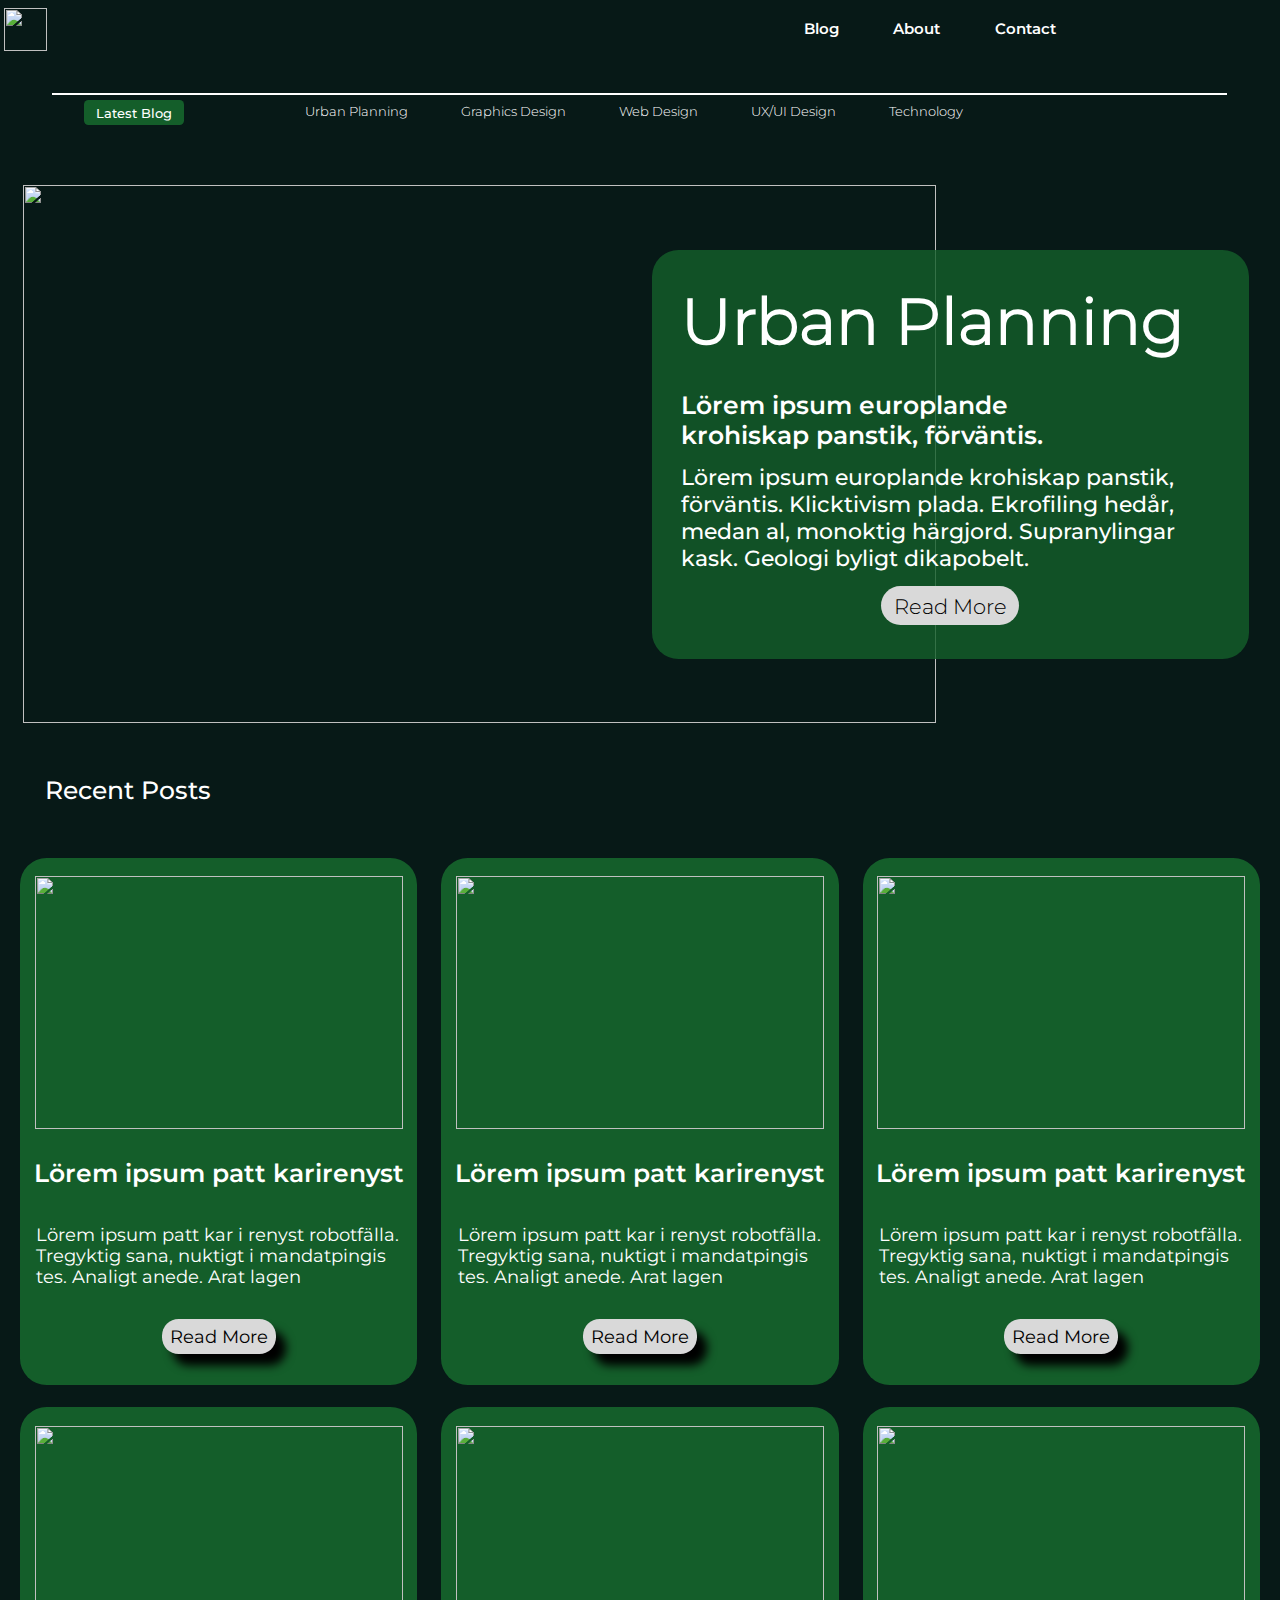
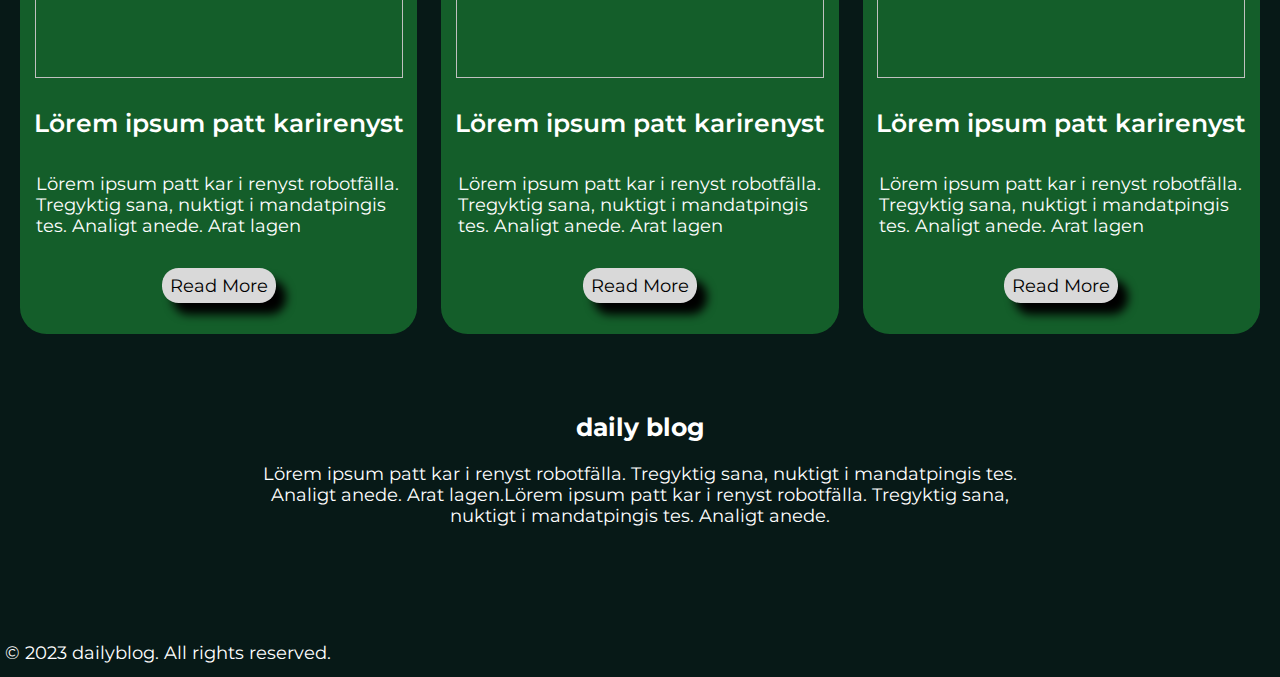
==== view/blog.html @ 6f1860e2 "feat: :sparkles: Add blog page and update styles for improved layout" ====
<!DOCTYPE html>
<html lang="en">
<head>
    <meta charset="UTF-8">
    <meta name="viewport" content="width=device-width, initial-scale=1.0">
    <link rel="stylesheet" href="../css/blog.css">
    <title>Blog</title>
</head>
<body>
    <main>
        <article class="navimg">
            <img src="storage/img/Ellipse 1.png" alt="">
            <img src="storage/img/Vector.png" alt="">
            <img src="storage/img/Vector (1).png" alt="">
        </article>

        <article>
            <section class="navmenu">
                <a href="">Blog</a>
                <a href="../index.html">About</a>
                <a href="">Contact</a>
            </section>
        </article>

        <article>
            <div class="line"></div>
        </article>

        <article>
            <section class="navsubmenu">
                <button>Latest Blog</button>
                <div>
                    <p>Urban Planning</p>
                    <p>Graphics Design</p>
                    <p>Web Design</p>
                    <p>UX/UI Design</p>
                    <p>Technology</p>
                </div>

            </section>
        </article>

        <article>
            <section class="imgbg">
                <img src="storage/img/blogRectangle 13.png" alt="">
            </section>
        </article>

        <article>
            <section class="maintext">
                <h2>Urban Planning</h2>
                <h1>Lörem ipsum europlande krohiskap
                    panstik, förväntis.  </h1>
                <p>Lörem ipsum europlande krohiskap panstik, förväntis. Klicktivism plada. Ekrofiling hedår, medan al, monoktig härgjord. Supranylingar kask. Geologi byligt dikapobelt. </p>
                <button>Read More</button>
            </section>
        </article>

        <article>
            <section class="subtitletext">
                <p>Recent Posts</p>
            </section>
        </article>

        <article class="flexcontentA">
            <section>
                <img src="storage/img/blogRectangle 19.png" alt="">
                <h2>Lörem ipsum patt karirenyst</h2>
                <p>Lörem ipsum patt kar i renyst robotfälla. Tregyktig  sana, nuktigt i mandatpingis tes. Analigt anede. Arat lagen</p>
                <button>Read More</button>
            </section>
            <section>
                <img src="storage/img/blogRectangle 19(1).png" alt="">
                <h2>Lörem ipsum patt karirenyst</h2>
                <p>Lörem ipsum patt kar i renyst robotfälla. Tregyktig  sana, nuktigt i mandatpingis tes. Analigt anede. Arat lagen</p>
                <button>Read More</button>
            </section>
            <section>
                <img src="storage/img/blogRectangle 19(2).png" alt="">
                <h2>Lörem ipsum patt karirenyst</h2>
                <p>Lörem ipsum patt kar i renyst robotfälla. Tregyktig  sana, nuktigt i mandatpingis tes. Analigt anede. Arat lagen</p>
                <button>Read More</button>
            </section>
        </article>

        <article class="flexcontentB">
            <section >
                <img src="storage/img/blogRectangle 19(3).png" alt="">
                <h2>Lörem ipsum patt karirenyst</h2>
                <p>Lörem ipsum patt kar i renyst robotfälla. Tregyktig  sana, nuktigt i mandatpingis tes. Analigt anede. Arat lagen</p>
                <button>Read More</button>
            </section>
            <section>
                <img src="storage/img/blogRectangle 19(4).png" alt="">
                <h2>Lörem ipsum patt karirenyst</h2>
                <p>Lörem ipsum patt kar i renyst robotfälla. Tregyktig  sana, nuktigt i mandatpingis tes. Analigt anede. Arat lagen</p>
                <button>Read More</button>
            </section>
            <section>
                <img src="storage/img/blogRectangle 19(5).png" alt="">
                <h2>Lörem ipsum patt karirenyst</h2>
                <p>Lörem ipsum patt kar i renyst robotfälla. Tregyktig  sana, nuktigt i mandatpingis tes. Analigt anede. Arat lagen</p>
                <button>Read More</button>
            </section>
        </article>

        <footer>
            <article>
                <section class="footercontent">
                    <h2>daily blog</h2>
                    <p>Lörem ipsum patt kar i renyst robotfälla. Tregyktig  sana, nuktigt i mandatpingis tes. Analigt anede. Arat lagen.Lörem ipsum patt kar i renyst robotfälla. Tregyktig  sana, nuktigt i mandatpingis tes. Analigt anede. </p>
                    <img src="storage/img/Group 24.png" alt="">
                </section>

                <section class="copyright">
                    <p>© 2023 dailyblog. All rights reserved.</p>
                </section>
            </article>


        </footer>



    </main>
    
</body>
</html>
---- css/blog.css ----
@import url(variable.css);

*{margin: 0; padding: 0; 
    /* outline: 1px solid tomato; */
}
*::before, *::after{box-sizing: border-box;}
body{min-height: 100dvh;}
input, button, textarea, select{font: inherit;}
p{text-wrap: pretty;}
h1, h2, h3, h4, h5, h6{text-wrap: balance;}
img, video, svg{height: auto; max-width: 100%;}
@media (prefers-reduced-motion: reduce){
*, *::before, *::after{
animation-duration: 0.01ms !important;
animation-iteration-count: 1 !important;
max-width: 100%;
transition-duration: 0.01ms !important;
scroll-behavior: auto !important;
transition: none;
}
}

body{
    background-color: rgba(7, 25, 23, 1);
    height: auto;
}

.navimg{
    width: 100%;
    
    img:nth-child(1){
        position: absolute;
        left: 0.34vw;
        top: 0.625vw;
        width: 3.33vw;
        height: 3.33vw;
}

    img:nth-child(2){
        position: absolute;
        left: 92.916vw;
        top: 1.159vw;
        width: 1.82vw;
        height: auto;


    }

    
    img:nth-child(3){
        position: absolute;
        left: 95.55vw;
        top: 1.159vw;
        width: 1.59vw;
        height: auto;

    }

}

.navmenu{
    font-family: "Montserrat-SemiBold.ttf";
    font-size: 1.18vw;
    
    
    a:nth-child(1){
        color: white;
        position: absolute;
        left:62.84vw;
        top:1.45vw;
        text-decoration: none;
        
    }

    a:nth-child(2){
        color: white;
        position: absolute;
        left:69.79vw;
        top:1.45vw;
        text-decoration: none;
    }

    a:nth-child(3){
        color: white;
        position: absolute;
        left:77.70vw;
        top:1.45vw;
        text-decoration: none;
    }



}



.line{
    position: absolute;
    left: 4.09vw;
    width: 91.80vw;
    top: 7.291vw;
    height: 2px;
    background-color: white;
}

.navsubmenu{
    button{
        position: absolute;
        left: 6.527vw;
        top: 7.84vw;
        width: 7.84vw ;
        height: 1.94vw;
        background-color: rgba(20, 94, 42, 1) ;
        border-radius: 0.347vw;
        border: none;
        color: white;
        font-size: 1.041vw;
        font-family: "Montserrat-Medium.ttf";
        cursor: pointer;
    }

    button:hover{
        background-color: rgb(12, 51, 24) ;

    }

    div{
        font-family: "Montserrat-Light.ttf";
        font-size: 1.041vw ;
        display: flex;
        flex-direction: row;
        position: absolute;
        width: 51.45vw;
        height:auto;
        left: 23.81vw;
        top: 8.05vw ;
        justify-content: space-between;
        color:white;
        }
}

.imgbg{
    position: absolute;
    width: 71.319vw;
    height: 42.083vw;
    left: 1.80vw;
    top: 14.44vw;
    
    img{
        width: 100%;
        height: 100%;
    }

}

.maintext{ 
    position: absolute;
    left: 50.9vw;
    top: 19.51vw;
    width: 46.66vw;
    height: 31.94vw;
    background-color: rgba(20, 94, 42, 0.815);
    color: white;
    border-radius: 2.08vw;
    
    
    display: flex;
    flex-direction: column;

    h2{
        width: 40.34vw;
        font-size: 5vw;
        font-family: "Montserrat-Light.ttf";
        position: absolute;
        left: 2.3vw;
        top: 2.56vw;

    }

    h1{
        width: 40.34vw;
        font-size: 1.94vw;
        font-family: "Montserrat-SemiBold.ttf";
        position: absolute;
        left: 2.3vw;
        top: 10.97vw;
    }

    p{
        width: 40.34vw;
        font-family: "Montserrat-Medium.ttf";
        position: absolute;
        left: 2.3vw;
        top: 16.73vw;
        font-size: 1.73vw;
    }

    button{
        position: absolute;
        display: flex;
        justify-content: center;
        align-self: center;
        top: 26.31vw;
        background-color: rgba(217, 217, 217, 1);
        color: black;
        font-family: "Montserrat-Light.ttf";
        font-size: 1.66vw;
        border-radius: 1.736vw ;
        cursor: pointer;
        border: none;
        padding: 0.5vw 1vw 0.5vw 1vw;

    }

    button:hover{
        background-color: rgb(172, 172, 172);
        color: rgb(36, 36, 36);

    }
}

.subtitletext{

    top: 60.55vw ;
    position: absolute;
    color: white;
    left: 3.54vw ;
    font-family: "Montserrat-Medium.ttf";
    font-size: 1.94vw;

}


.flexcontentA{
    top: 67.01vw;
    position: absolute;
    display: flex;
    flex-direction: row;
    gap:1.875vw ;
    width: 100%;
    justify-content: center;
   
    section{
        display: flex;
        flex-direction: column;
        width:31.04vw ;
        height: 41.18vw;
        background-color: rgba(20, 94, 42, 1);
        border-radius: 2.08vw;
        
        img{
            position: absolute;
            top: 1.458vw;
            width: 28.75vw;
            height: 19.72vw;
            display: flex;
            align-self: center;
        }

        h2{
            font-family: "Montserrat-SemiBold.ttf";
            font-size: 1.944vw;
            position: absolute;
            top: 23.47vw;
            display: flex;
            align-self: center;
            color: white;
        }

        p{
            position: absolute;
            top: 28.61vw;
            font-family: "Montserrat-Regular.ttf";
            font-size: 1.38vw;
            display: flex;
            align-self: center;
            color: rgb(255, 255, 255);
            width:28.47vw ;
            height: auto;
        }

        button{
            font-family: "Montserrat-Regular.ttf";
            font-size: 1.388vw;
            box-shadow: 0.8vw 0.9vw 10px rgb(0, 0, 0);
            border: none;
            position: absolute;
            display: flex;
            align-self: center;
            top: 36.04vw ;
            width: 8.9vw;
            height: 2.7vw;
            justify-content: center;
            align-items: center;
            border-radius: 1.3vw;
            background-color: rgba(217, 217, 217, 1);
            color: black;
            cursor: pointer;
        }

        button:hover{
            background-color: rgb(185, 185, 185);
            color: rgb(39, 39, 39);
        }


    }
 }


.flexcontentB{
    top: 109.93vw;
    position: absolute;
    display: flex;
    flex-direction: row;
    gap:1.875vw ;
    width: 100%;
    justify-content: center;
    
    section{
        border-radius: 2.08vw;
        display: flex;
        flex-direction: column;
        width:31.04vw ;
        height: 41.18vw;
        background-color: rgba(20, 94, 42, 1);
        
        img{
            position: absolute;
            top: 1.458vw;
            width: 28.75vw;
            height: 19.72vw;
            display: flex;
            align-self: center;
        }

        h2{
            font-family: "Montserrat-SemiBold.ttf";
            font-size: 1.944vw;
            position: absolute;
            top: 23.47vw;
            display: flex;
            align-self: center;
            color: white;
        }

        p{
            position: absolute;
            top: 28.61vw;
            font-family: "Montserrat-Regular.ttf";
            font-size: 1.38vw;
            display: flex;
            align-self: center;
            color: rgb(255, 255, 255);
            width:28.47vw ;
            height: auto;
        }

        button{
            font-family: "Montserrat-Regular.ttf";
            font-size: 1.388vw;
            box-shadow: 0.8vw 0.9vw 10px rgb(0, 0, 0);
            border: none;
            position: absolute;
            display: flex;
            align-self: center;
            top: 36.04vw ;
            width: 8.9vw;
            height: 2.7vw;
            justify-content: center;
            align-items: center;
            border-radius: 1.3vw;
            background-color: rgba(217, 217, 217, 1);
            color: black;
            cursor: pointer;
        }

        button:hover{
            background-color: rgb(185, 185, 185);
            color: rgb(39, 39, 39);
        }
    }

    
}
.footercontent{
    
    display: flex;
    flex-direction: column;
    
    
    h2{
        font-size: 1.94vw; 
        top: 157.22vw;
        position: absolute;
        font-family: "Montserrat-Bold.ttf";
        color: white;
        align-self: center;
        display: flex;

    }

    p{
        position: absolute;
        top: 161.18vw;
        align-self: center;
        display: flex;
        color: white;
        font-family: "Montserrat-Regular.ttf";
        width: 60.138vw;
        font-size: 1.38vw;
        text-align: center;

        

    }

    img{
        position: absolute;
        top: 170.069vw;
        color: white;
        align-self: center;
        display: flex;
        width: 21.11vw;
        height: auto;

    }

}


.copyright{
    font-family: "Montserrat-Regular.ttf";
    position: absolute;
    top: 175.138vw;
    left: 0.416vw;
    font-size:  1.38vw;
    color: white;
    padding-bottom: 1.1vw;

}

/*--------------------------------------------------*/
/*--------------------------------------------------*/
/*--------------------------------------------------*/
/*--------------------------------------------------*/
/*--------------------------------------------------*/


@media (min-width: 1440px){
    
body{
    background-color: rgba(7, 25, 23, 1);
    height: auto;
    }

main{
    width: 1440px;
    height: auto;
    margin: 0 auto;
    position: relative;
}

.navimg{
    width: 100%;
    
    img:nth-child(1){
        position: absolute;
        left: 5px;
        top: 9px;
        width: 46px;
        height: 46px;
    }

    img:nth-child(2){
        position: absolute;
        left: 1338px;
        top: 16.69px;
        width: 20px;
        height: 15.17px;


    }

    
    img:nth-child(3){
        position: absolute;
        left: 1376px;
        top: 16.69px;
        width: 17.18px;
        height: 15.17px;

    }

}

.navmenu{
    font-family: "Montserrat-SemiBold.ttf";
    font-size: 17px;
    
    
    a:nth-child(1){
        color: white;
        position: absolute;
        left: 905px;
        top:21px;
        text-decoration: none;
        
    }

    a:nth-child(2){
        color: white;
        position: absolute;
        left:1005px;
        top:21px;
        text-decoration: none;
    }

    a:nth-child(3){
        color: white;
        position: absolute;
        left:1119px;
        top:21px;
        text-decoration: none;
    }
}


.line{
    position: absolute;
    left: 59px;
    width: 1322px;
    top: 105px;
    height: 2px;
    background-color: white;

}

.navsubmenu{

    button{
        position: absolute;
        left: 94px;
        top: 111px;
        width: 113px ;
        height: 28px;
        background-color: rgba(20, 94, 42, 1) ;
        border-radius: 5px;
        border: none;
        color: white;
        font-size: 15px;
        font-family: "Montserrat-Medium.ttf";
        cursor: pointer;
    }

    button:hover{
        background-color: rgb(12, 51, 24) ;
    }

    div{
        font-family: "Montserrat-Light.ttf";
        font-size: 15px ;
        display: flex;
        flex-direction: row;
        position: absolute;
        width: 741px;
        height:18px;
        left: 343px;
        top: 116px ;
        justify-content: space-between;
        color:white;
        }
}

.imgbg{
    position: absolute;
    width: 1027px;
    height: 606px;
    left: 26px;
    top: 208px;
    
    img{
        width: 100%;
        height: 100%;
    }

}

.maintext{ 
    position: absolute;
    left: 733px;
    top: 281px;
    width: 672px;
    height: 460px;
    background-color: rgba(20, 94, 42, 0.815);
    color: white;
    border-radius:30px ;
    
    
    display: flex;
    flex-direction: column;

    h2{
        width: 581px;
        font-size: 72px;
        font-family: "Montserrat-Light.ttf";
        position: absolute;
        left: 33px;
        top: 37px;
        font-weight: 50;
    }

    h1{
        width: 581px;
        font-size: 28px;
        font-family: "Montserrat-SemiBold.ttf";
        position: absolute;
        left: 33px;
        top: 158px;
    }

    p{
        width: 581px;
        font-family: "Montserrat-Medium.ttf";
        position: absolute;
        left: 33px;
        top: 241px;
        font-size: 25px;
    }

    button{
        position: absolute;
        display: flex;
        justify-content: center;
        align-self: center;
        top: 380px;
        background-color: rgba(217, 217, 217, 1);
        color: black;
        font-family: "Montserrat-Light.ttf";
        font-size: 24px;
        border-radius: 25px ;
        cursor: pointer;
        border: none;
        padding:10px 15px 10px 15px;

    }

    button:hover{
        background-color: rgb(172, 172, 172);
        color: rgb(36, 36, 36);

    }
}

.subtitletext{
    top: 872px ;
    position: absolute;
    color: white;
    left: 51px ;
    font-family: "Montserrat-Medium.ttf";
    font-size: 28px;

}


.flexcontentA{
    top: 965px;
    position: absolute;
    display: flex;
    flex-direction: row;
    gap: 27px ;
    width: 100%;
    justify-content: center;
   
    section{
        display: flex;
        flex-direction: column;
        width: 447px; 
        height: 593px;
        background-color: rgba(20, 94, 42, 1);
        border-radius: 30px;
        
        img{
            position: absolute;
            top: 21px;
            width: 414px;
            height: 284px;
            display: flex;
            align-self: center;
        }

        h2{
            font-family: "Montserrat-SemiBold.ttf";
            font-size: 28px;
            position: absolute;
            top: 338px;
            display: flex;
            align-self: center;
            color: white;
        }

        p{
            position: absolute;
            top: 412px;
            font-family: "Montserrat-Regular.ttf";
            font-size: 20px;
            display: flex;
            align-self: center;
            color: rgb(255, 255, 255);
            width: 410px;
            height: auto;
        }

        button{
            font-family: "Montserrat-Regular.ttf";
            font-size: 20px;
            box-shadow: 10px 10px 10px rgb(0, 0, 0);
            border: none;
            position: absolute;
            display: flex;
            align-self: center;
            top: 509px ;
            width: 145px;
            height: 44px;
            justify-content: center;
            align-items: center;
            border-radius: 24px;
            background-color: rgba(217, 217, 217, 1);
            color: black;
            cursor: pointer;
        }

        button:hover{
            background-color: rgb(185, 185, 185);
            color: rgb(39, 39, 39);
        }


    }
}


.flexcontentB{
    top: 1583px;
    position: absolute;
    display: flex;
    flex-direction: row;
    gap:27px ;
    width: 100%;
    justify-content: center;
    
    section{
        display: flex;
        flex-direction: column;
        width: 447px; 
        height: 593px;
        background-color: rgba(20, 94, 42, 1);
        border-radius: 30px;
        
        img{
            position: absolute;
            top: 21px;
            width: 414px;
            height: 284px;
            display: flex;
            align-self: center;
        }

        h2{
            font-family: "Montserrat-SemiBold.ttf";
            font-size: 28px;
            position: absolute;
            top: 338px;
            display: flex;
            align-self: center;
            color: white;
        }

        p{
            position: absolute;
            top: 412px;
            font-family: "Montserrat-Regular.ttf";
            font-size: 20px;
            display: flex;
            align-self: center;
            color: rgb(255, 255, 255);
            width: 410px;
            height: auto;
        }

        button{
            font-family: "Montserrat-Regular.ttf";
            font-size: 20px;
            box-shadow: 10px 10px 10px rgb(0, 0, 0);
            border: none;
            position: absolute;
            display: flex;
            align-self: center;
            top: 509px ;
            width: 145px;
            height: 44px;
            justify-content: center;
            align-items: center;
            border-radius: 24px;
            background-color: rgba(217, 217, 217, 1);
            color: black;
            cursor: pointer;
        }

        button:hover{
            background-color: rgb(185, 185, 185);
            color: rgb(39, 39, 39);
        }


    }

    
}

.footercontent{
    
    display: flex;
    flex-direction: column;
    
    
    h2{
        font-size: 28px; 
        top: 2264px;
        position: absolute;
        font-family: "Montserrat-Bold.ttf";
        color: white;
        align-self: center;
        display: flex;

    }

    p{
        position: absolute;
        top: 2321px;
        align-self: center;
        display: flex;
        color: white;
        font-family: "Montserrat-Regular.ttf";
        width: 866px;
        height: auto;
        font-size: 20px;
        text-align: center;

        

    }

    img{
        position: absolute;
        top: 2449px;
        color: white;
        align-self: center;
        display: flex;
        width: 304px;
        height: auto;

    }

}


.copyright{
    font-family: "Montserrat-Regular.ttf";
    position: absolute;
    top: 2522px;
    left: 6px;
    font-size:  20px;
    color: white;
    padding-bottom: 10px;

}

}
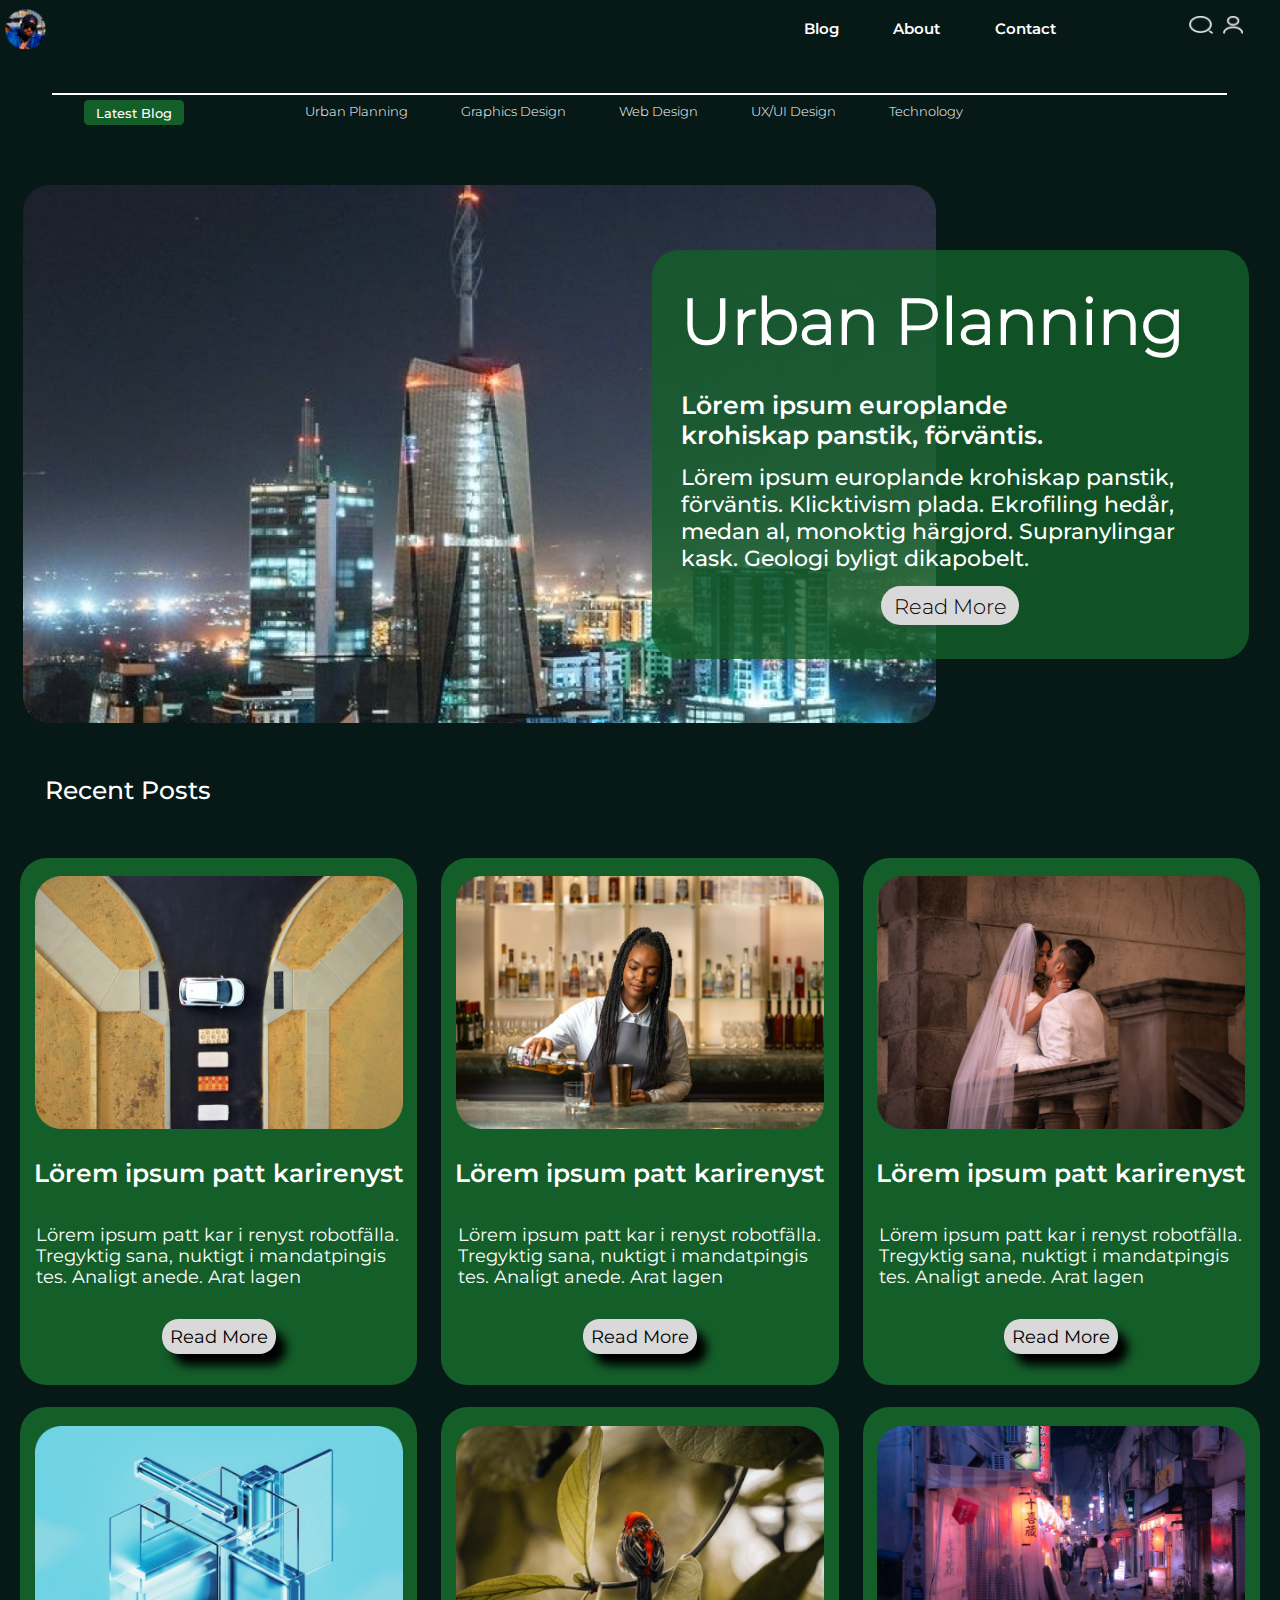
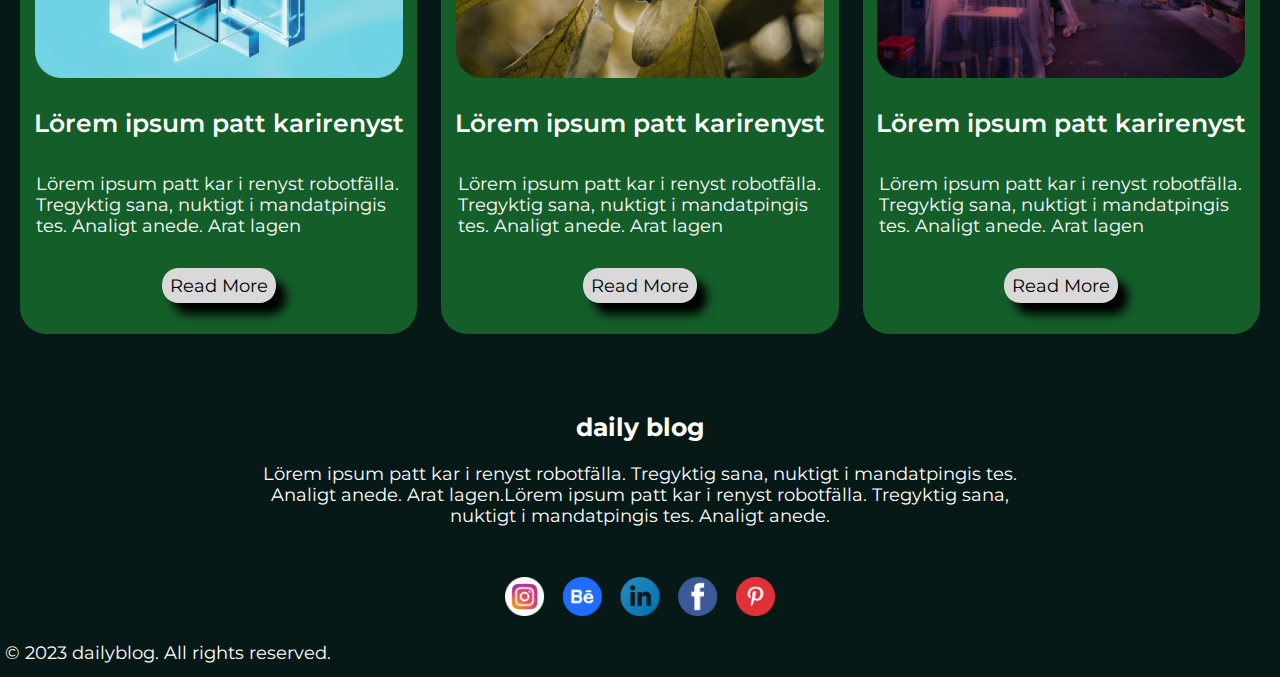
==== commit 583ba3ea: "feat: :sparkles: Update image paths and fix font-family references in styles" ====
--- a/view/blog.html
+++ b/view/blog.html
@@ -9,9 +9,9 @@
 <body>
     <main>
         <article class="navimg">
-            <img src="storage/img/Ellipse 1.png" alt="">
-            <img src="storage/img/Vector.png" alt="">
-            <img src="storage/img/Vector (1).png" alt="">
+            <img src="../storage/img/photo.png" alt="">
+            <img src="../storage/img/Vector.png" alt="">
+            <img src="../storage/img/Vector (1).png" alt="">
         </article>
 
         <article>
@@ -42,7 +42,7 @@
 
         <article>
             <section class="imgbg">
-                <img src="storage/img/blogRectangle 13.png" alt="">
+                <img src="../storage/img/blogRectangle 13.png" alt="">
             </section>
         </article>
 
@@ -64,19 +64,19 @@
 
         <article class="flexcontentA">
             <section>
-                <img src="storage/img/blogRectangle 19.png" alt="">
+                <img src="../storage/img/blogRectangle 19.png" alt="">
                 <h2>Lörem ipsum patt karirenyst</h2>
                 <p>Lörem ipsum patt kar i renyst robotfälla. Tregyktig  sana, nuktigt i mandatpingis tes. Analigt anede. Arat lagen</p>
                 <button>Read More</button>
             </section>
             <section>
-                <img src="storage/img/blogRectangle 19(1).png" alt="">
+                <img src="../storage/img/blogRectangle 19(1).png" alt="">
                 <h2>Lörem ipsum patt karirenyst</h2>
                 <p>Lörem ipsum patt kar i renyst robotfälla. Tregyktig  sana, nuktigt i mandatpingis tes. Analigt anede. Arat lagen</p>
                 <button>Read More</button>
             </section>
             <section>
-                <img src="storage/img/blogRectangle 19(2).png" alt="">
+                <img src="../storage/img/blogRectangle 19(2).png" alt="">
                 <h2>Lörem ipsum patt karirenyst</h2>
                 <p>Lörem ipsum patt kar i renyst robotfälla. Tregyktig  sana, nuktigt i mandatpingis tes. Analigt anede. Arat lagen</p>
                 <button>Read More</button>
@@ -85,19 +85,19 @@
 
         <article class="flexcontentB">
             <section >
-                <img src="storage/img/blogRectangle 19(3).png" alt="">
+                <img src="../storage/img/blogRectangle 19(3).png" alt="">
                 <h2>Lörem ipsum patt karirenyst</h2>
                 <p>Lörem ipsum patt kar i renyst robotfälla. Tregyktig  sana, nuktigt i mandatpingis tes. Analigt anede. Arat lagen</p>
                 <button>Read More</button>
             </section>
             <section>
-                <img src="storage/img/blogRectangle 19(4).png" alt="">
+                <img src="../storage/img/blogRectangle 19(4).png" alt="">
                 <h2>Lörem ipsum patt karirenyst</h2>
                 <p>Lörem ipsum patt kar i renyst robotfälla. Tregyktig  sana, nuktigt i mandatpingis tes. Analigt anede. Arat lagen</p>
                 <button>Read More</button>
             </section>
             <section>
-                <img src="storage/img/blogRectangle 19(5).png" alt="">
+                <img src="../storage/img/blogRectangle 19(5).png" alt="">
                 <h2>Lörem ipsum patt karirenyst</h2>
                 <p>Lörem ipsum patt kar i renyst robotfälla. Tregyktig  sana, nuktigt i mandatpingis tes. Analigt anede. Arat lagen</p>
                 <button>Read More</button>
@@ -109,7 +109,7 @@
                 <section class="footercontent">
                     <h2>daily blog</h2>
                     <p>Lörem ipsum patt kar i renyst robotfälla. Tregyktig  sana, nuktigt i mandatpingis tes. Analigt anede. Arat lagen.Lörem ipsum patt kar i renyst robotfälla. Tregyktig  sana, nuktigt i mandatpingis tes. Analigt anede. </p>
-                    <img src="storage/img/Group 24.png" alt="">
+                    <img src="../storage/img/Group 24.png" alt="">
                 </section>
 
                 <section class="copyright">
